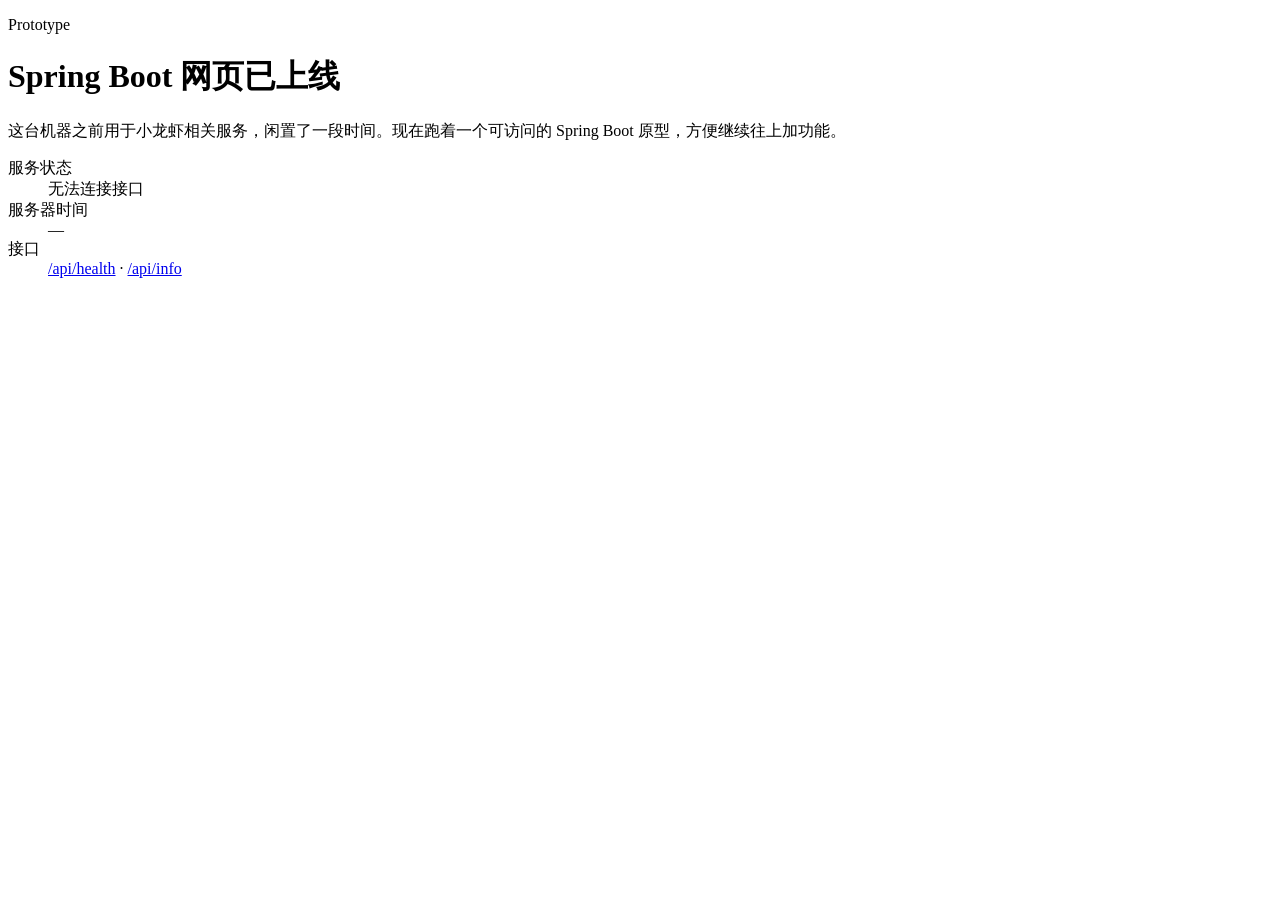
==== src/main/resources/templates/index.html @ 0423a5b0 "Add Spring Boot web prototype source Co-authored-by: ytwang0 <ytwang0@users.noreply.github.com>" ====
<!DOCTYPE html>
<html lang="zh-CN" xmlns:th="http://www.thymeleaf.org">
<head>
    <meta charset="UTF-8">
    <meta name="viewport" content="width=device-width, initial-scale=1">
    <title>Spring Boot 原型</title>
    <link rel="stylesheet" href="/styles.css">
</head>
<body>
    <main class="card">
        <p class="eyebrow">Prototype</p>
        <h1>Spring Boot 网页已上线</h1>
        <p class="lead">这台机器之前用于小龙虾相关服务，闲置了一段时间。现在跑着一个可访问的 Spring Boot 原型，方便继续往上加功能。</p>
        <dl class="meta">
            <div>
                <dt>服务状态</dt>
                <dd id="status">检测中…</dd>
            </div>
            <div>
                <dt>服务器时间</dt>
                <dd th:text="${serverTime} + ' ' + ${zoneLabel}">—</dd>
            </div>
            <div>
                <dt>接口</dt>
                <dd><a href="/api/health">/api/health</a> · <a href="/api/info">/api/info</a></dd>
            </div>
        </dl>
    </main>
    <script>
        fetch("/api/health")
            .then(function (res) { return res.json(); })
            .then(function (data) {
                var el = document.getElementById("status");
                el.textContent = data.status === "ok" ? "运行正常" : "异常";
                el.className = data.status === "ok" ? "ok" : "bad";
            })
            .catch(function () {
                var el = document.getElementById("status");
                el.textContent = "无法连接接口";
                el.className = "bad";
            });
    </script>
</body>
</html>
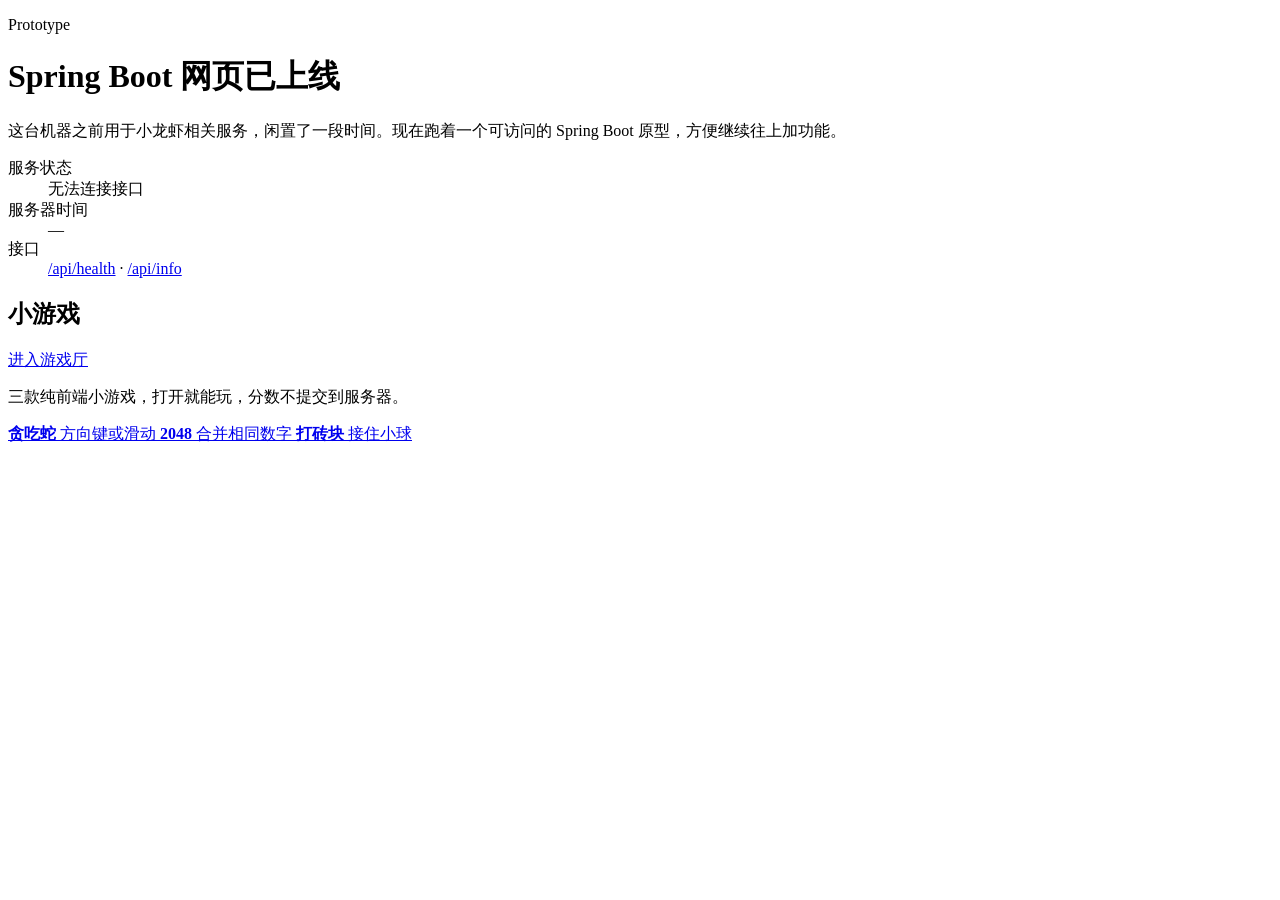
==== commit b4f0c33b: "Add three browser mini-games to the homepage. Serve Snake, 2048, and Breakout as Thymeleaf pages und" ====
--- a/src/main/resources/templates/index.html
+++ b/src/main/resources/templates/index.html
@@ -25,6 +25,27 @@
                 <dd><a href="/api/health">/api/health</a> · <a href="/api/info">/api/info</a></dd>
             </div>
         </dl>
+        <section class="arcade" id="games">
+            <div class="arcade-head">
+                <h2>小游戏</h2>
+                <a href="/games">进入游戏厅</a>
+            </div>
+            <p class="arcade-note">三款纯前端小游戏，打开就能玩，分数不提交到服务器。</p>
+            <div class="arcade-links">
+                <a href="/games/snake">
+                    <strong>贪吃蛇</strong>
+                    <span>方向键或滑动</span>
+                </a>
+                <a href="/games/2048">
+                    <strong>2048</strong>
+                    <span>合并相同数字</span>
+                </a>
+                <a href="/games/breakout">
+                    <strong>打砖块</strong>
+                    <span>接住小球</span>
+                </a>
+            </div>
+        </section>
     </main>
     <script>
         fetch("/api/health")
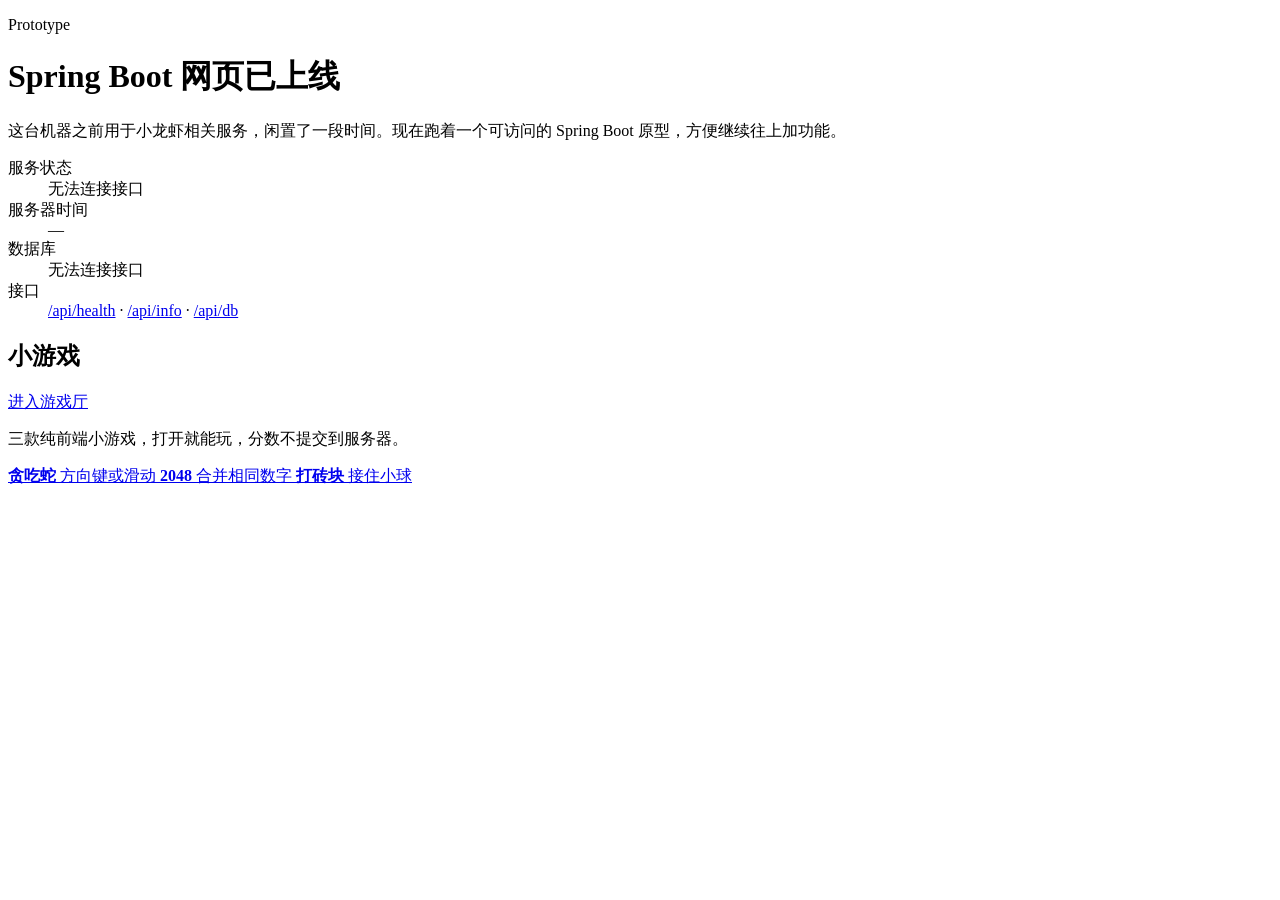
==== commit 1e018369: "Connect the prototype to MySQL through JDBC Read DB_URL, DB_USERNAME, and DB_PASSWORD from the envir" ====
--- a/src/main/resources/templates/index.html
+++ b/src/main/resources/templates/index.html
@@ -21,8 +21,12 @@
                 <dd th:text="${serverTime} + ' ' + ${zoneLabel}">—</dd>
             </div>
             <div>
+                <dt>数据库</dt>
+                <dd id="db-status">检测中…</dd>
+            </div>
+            <div>
                 <dt>接口</dt>
-                <dd><a href="/api/health">/api/health</a> · <a href="/api/info">/api/info</a></dd>
+                <dd><a href="/api/health">/api/health</a> · <a href="/api/info">/api/info</a> · <a href="/api/db">/api/db</a></dd>
             </div>
         </dl>
         <section class="arcade" id="games">
@@ -60,6 +64,18 @@
                 el.textContent = "无法连接接口";
                 el.className = "bad";
             });
+        fetch("/api/db")
+            .then(function (res) { return res.json(); })
+            .then(function (data) {
+                var el = document.getElementById("db-status");
+                el.textContent = data.status === "ok" ? "已连接" : "连接异常";
+                el.className = data.status === "ok" ? "ok" : "bad";
+            })
+            .catch(function () {
+                var el = document.getElementById("db-status");
+                el.textContent = "无法连接接口";
+                el.className = "bad";
+            });
     </script>
 </body>
 </html>
